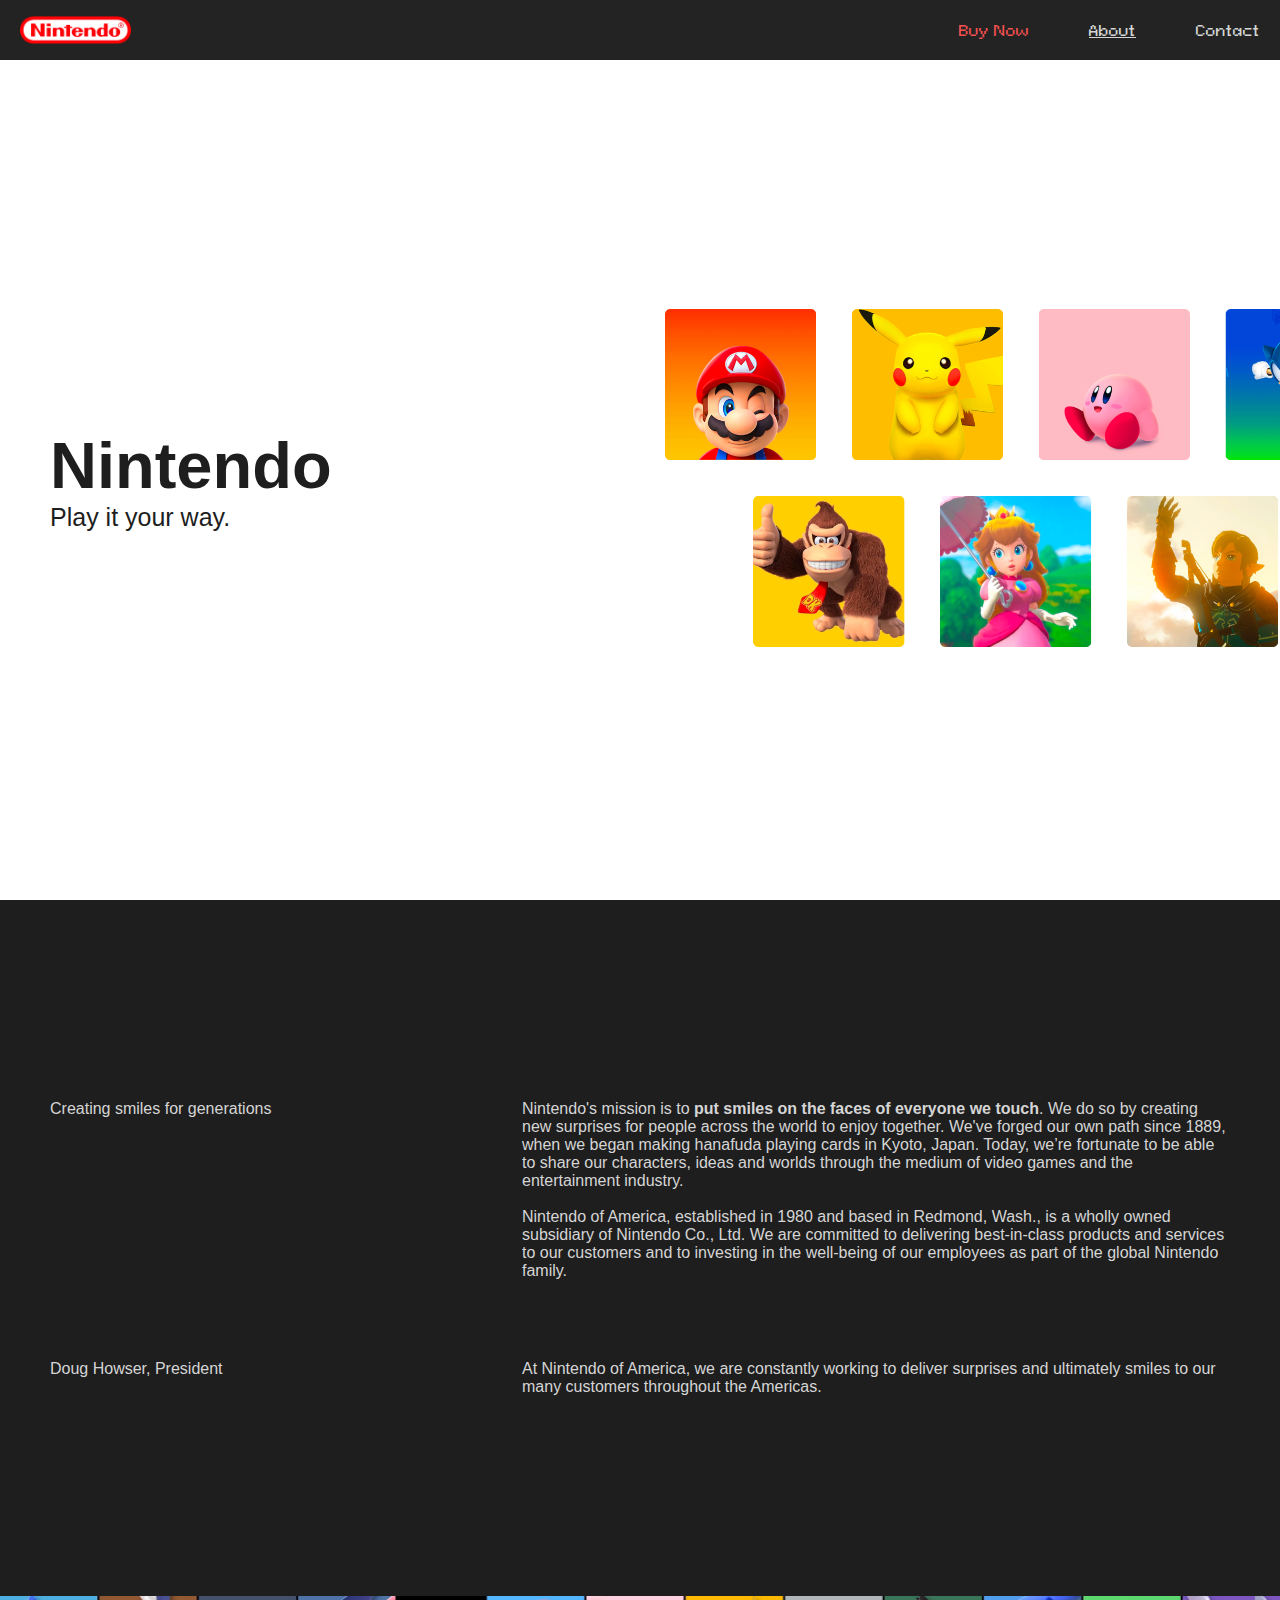
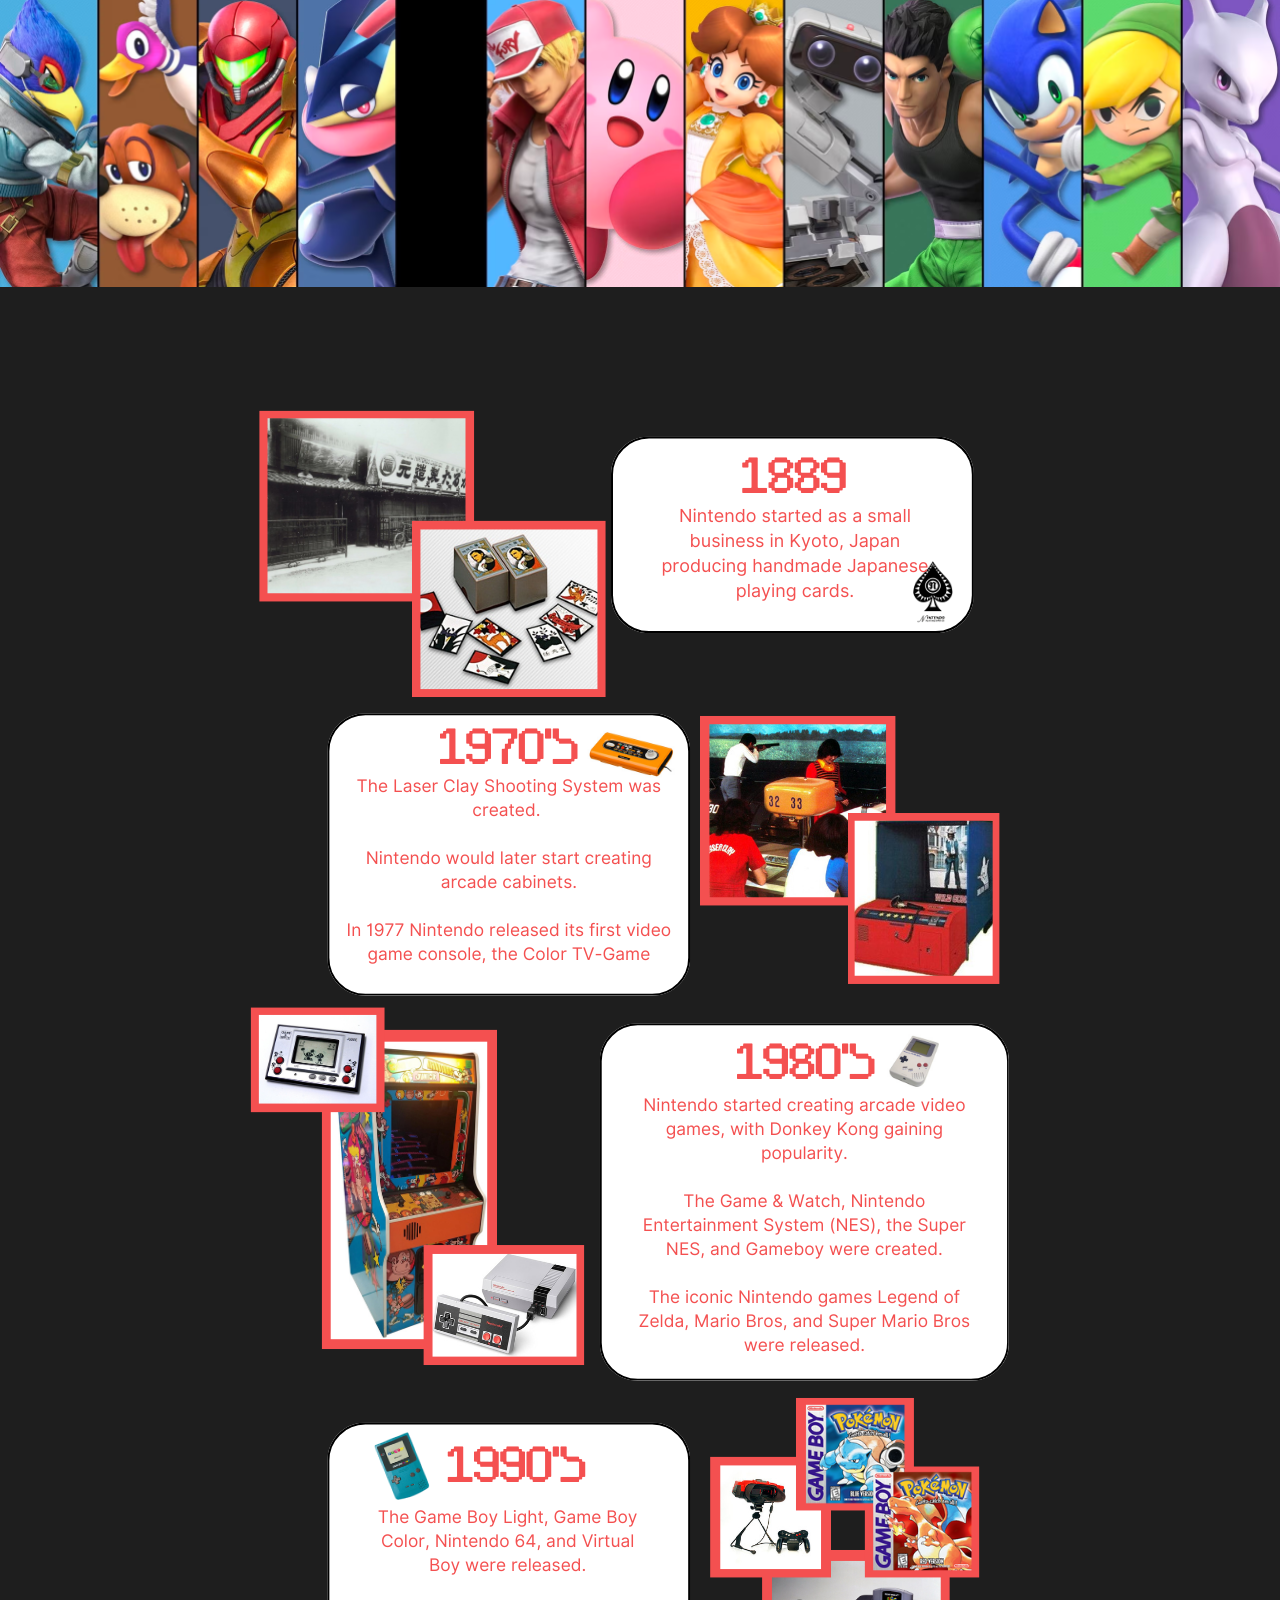
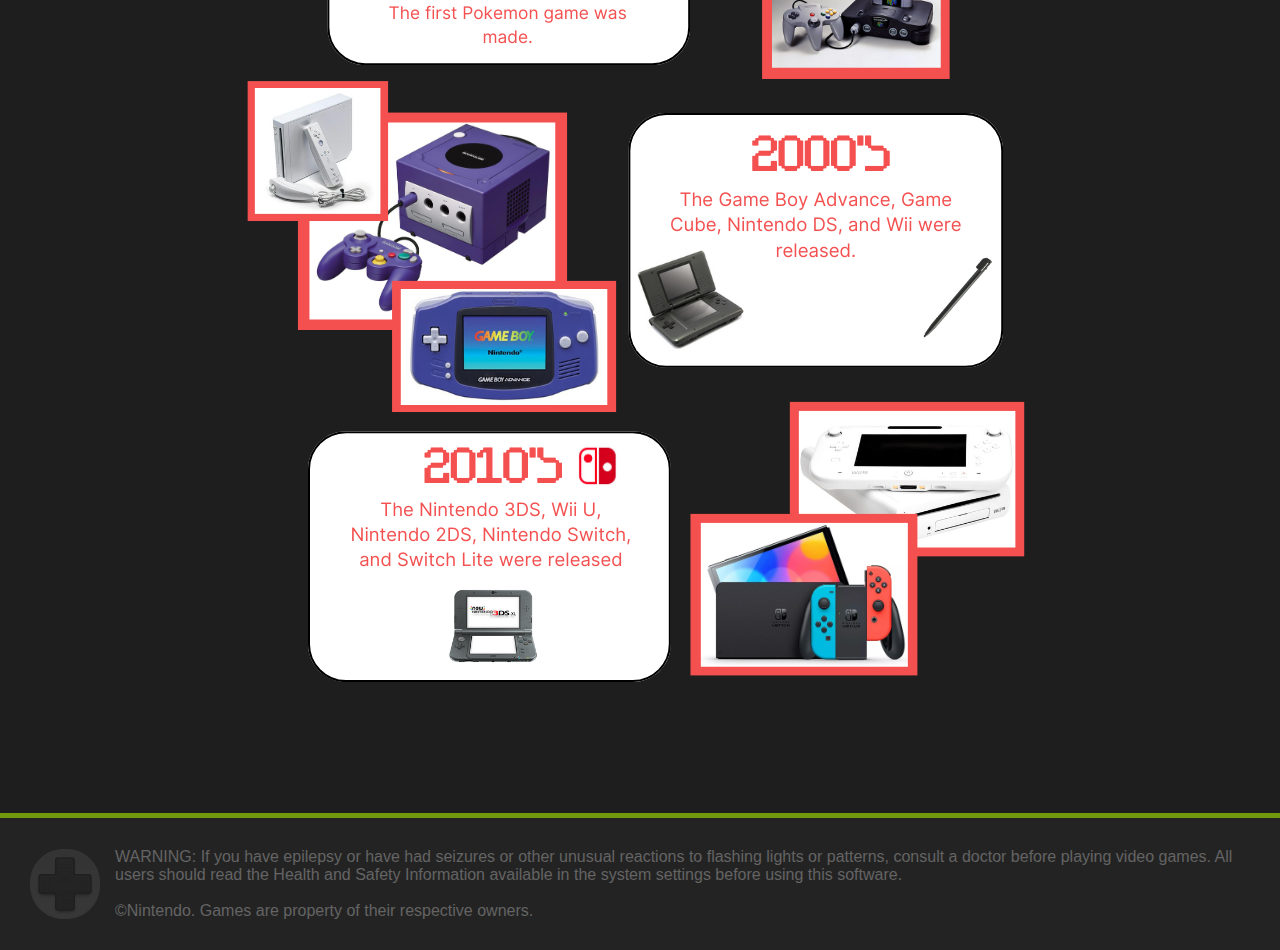
==== about.html @ 36a1ea01 "move html pages to root dir and axe pages dir" ====
<!DOCTYPE html>
<html lang="en">

<head>
  <!-- Set character and viewport for better rendering on various devices -->
  <meta charset="utf-8">
  <meta name="viewport" content="width=device-width">

  <!-- Set favicon -->
  <link rel="icon" type="image/x-icon" href="./images/icon.ico">

  <!-- Title of the webpage -->
  <title>Nintendo Game Boy - About</title>

  <!-- Stylesheets -->
  <link href="./styles/base.css" rel="stylesheet" type="text/css" />
  <link href="./styles/about.css" rel="stylesheet" type="text/css" />
</head>

<body>
  <!-- Header container with an image -->
  <div class="header container">
    <div class="left">
      <h1>Nintendo</h1>
      <h2>Play it your way.</h2>
    </div>
    <div class="right">
      <img src="./images/about_grid.png" />
    </div>
  </div>

  <!-- Text content container -->
  <div class="content container">
  <div class="description container">
    <div class="desc-item">
      <p>Creating smiles for generations</p>
      <p>Nintendo's mission is to <b>put smiles on the faces of everyone we touch</b>. We do so by creating new
        surprises for people across the world to enjoy together. We've forged our own path since 1889, when we began
        making hanafuda playing cards in Kyoto, Japan. Today, we’re fortunate to be able to share our characters, ideas
        and worlds through the medium of video games and the entertainment industry.
        <br><br>
        Nintendo of America, established in 1980 and based in Redmond, Wash., is a wholly owned subsidiary of Nintendo
        Co., Ltd. We are committed to delivering best-in-class products and services to our customers and to investing
        in the well-being of our employees as part of the global Nintendo family.
      </p>
    </div>

    <div class="desc-item">
      <p>Doug Howser, President</p>
      <p>At Nintendo of America, we are constantly working to deliver surprises and ultimately smiles to our many
        customers throughout the Americas.
      </p>
    </div>
  </div>

  <!-- Image content container -->
  <div class="image-content container">
    <img src="./images/about_characters.png" />
  </div>

  <!-- History image container -->
  <div class="history image-content container">
    <img src="./images/about_history.png" />
  </div>

  <!-- JavaScript files for header and footer functionality -->
  <script src="./scripts/header.js"></script>
  <script src="./scripts/footer.js"></script>
</body>

</html>
---- styles/base.css ----
* {
  margin: 0;
  padding: 0;
  box-sizing: border-box;
}

@font-face {
  font-family: 'Pixeloid';
  src: url('../fonts/pixeloid.ttf');
  font-weight: 400;
  font-style: normal;
}

body {
  background-color: #1E1E1E;
}

.container {
  max-width: 2000px;
  margin: 0 auto;
}

.navigation {
  display: flex;
  justify-content: space-between;
  padding: 15px 20px;
  background-color: #232323;
}

.navigation .left {
  height: 30px;
}

.navigation .left img {
  height: 100%;
}

.navigation .right {
  display: flex;
  column-gap: 60px;
  align-items: center;
}

.navigation .right a {
  color: #D5D5D5;
  text-decoration: none;
  font-family: 'Pixeloid';
  font-size: 15px;
}

.navigation .right a:hover {
  text-decoration: underline;
}

.navigation .right a.red {
  color: #F45050;
}

.navigation .right a.underline {
  text-decoration: underline;
}



.footer {
  background-color: #232323;
  border-top: solid 5px #719B0D;
  display: grid;
  grid-template-columns: 100px 1fr;
  padding: 30px 15px;
  align-items: center;
}

.footer .left {
  display: flex;
  justify-content: center;
  align-items: center;
  padding: 0 15px;
}

.footer .left img {
  width: 100%;
}

.footer .right p {
  color: #646464;
  font-family: 'Inter', sans-serif;
}



@media (max-width: 800px) {
  .footer .right p {
    font-size: 11px;
  }

  .footer {
    grid-template-columns: 70px 1fr;
  }

  .navigation .right a {
    font-size: 12px;
  }

  .navigation .right {
    column-gap: 15px;
  }
}
---- styles/about.css ----
.header {
  height: calc(100vh - 60px);
  background-color: white;
  display: grid;
  grid-template-columns: 1fr 1fr;
  justify-content: center;
  align-items: center;
  padding-left: 50px;
  overflow: hidden;
}

.header .left h1 {
  font-size: 65px;
  color: #1E1E1E;
  font-family: 'Inter', sans-serif;
  font-weight: 600;
}

.header .left h2 {
  font-size: 25px;
  color: #1E1E1E;
  font-family: 'Inter', sans-serif;
  font-weight: 400;
}

.header .right img {
  width: 130%;
}

.description {
  padding: 200px 50px;
  display: flex;
  flex-direction: column;
  row-gap: 80px;
}

.description .desc-item {
  display: grid;
  grid-template-columns: 40% 1fr;
}

.description .desc-item p {
  color: #D5D5D5;
  font-family: 'Inter', sans-serif;
  font-weight: 400;
}

.image-content img {
  width: 100%;
  display: block;
}

.history {
  padding: 100px 0;
  max-width: 800px;
  margin: 0 auto;
}

@media (max-width: 800px) {
  .header {
    display: flex;
    flex-direction: column;
    row-gap: 100px;
    padding: 100px 0px;
    height: initial;
  }

  .description {
    padding: 70px 25px;

  }

  .description .desc-item {
    display: flex;
    flex-direction: column;
    row-gap: 20px;
  }

  .history {
    padding: 50px 0;
  }
}
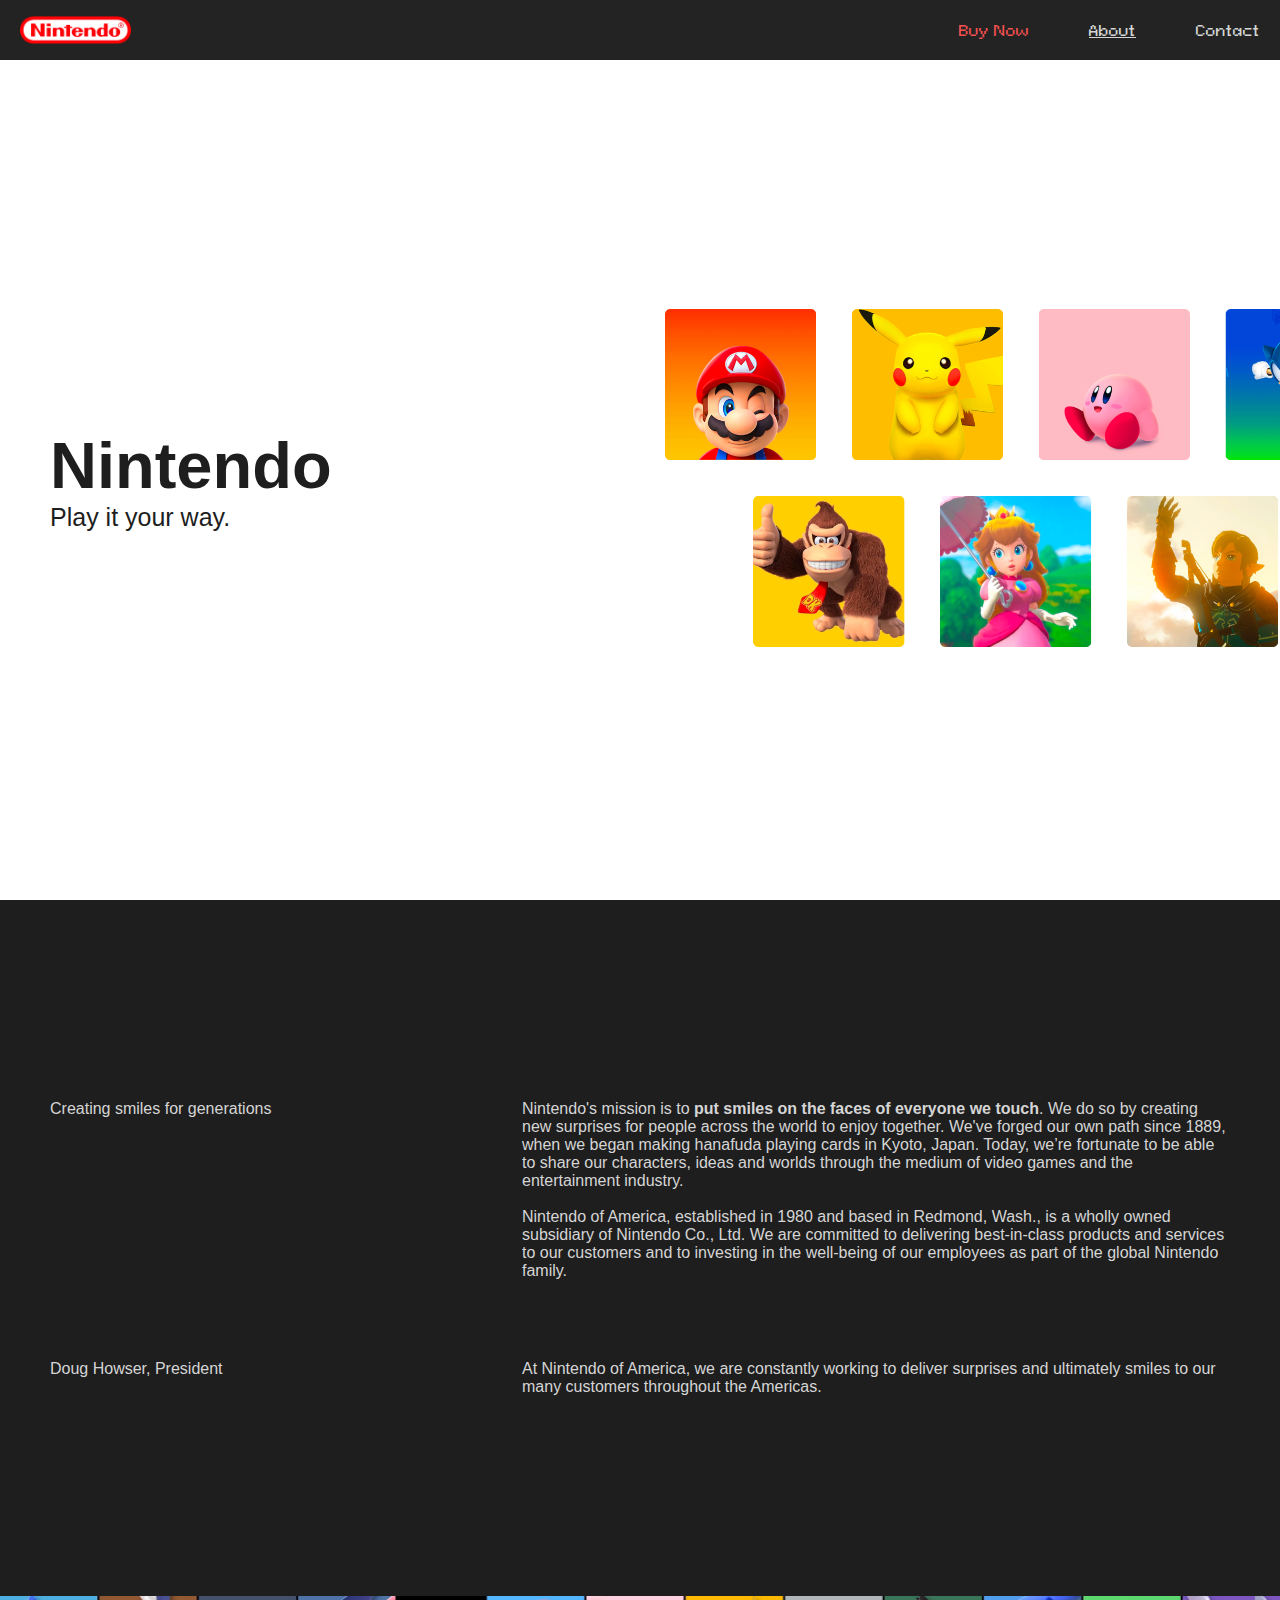
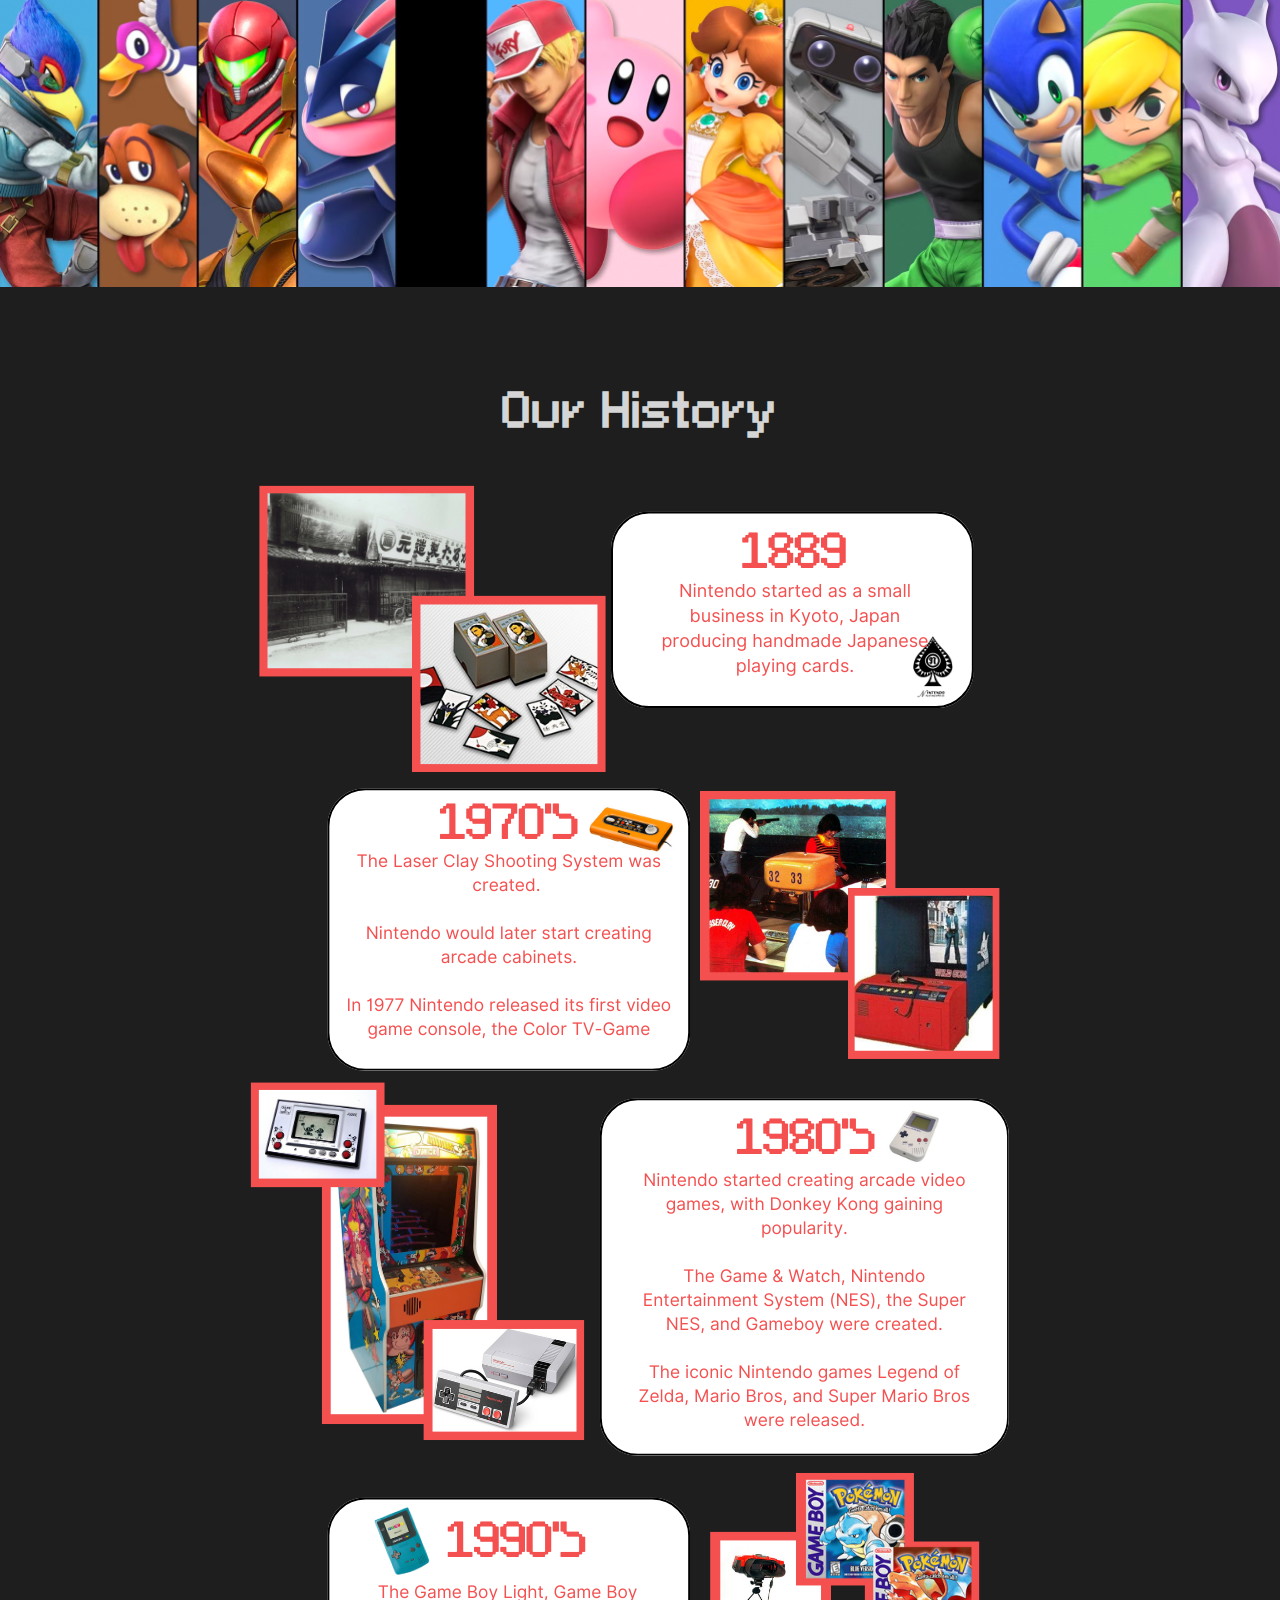
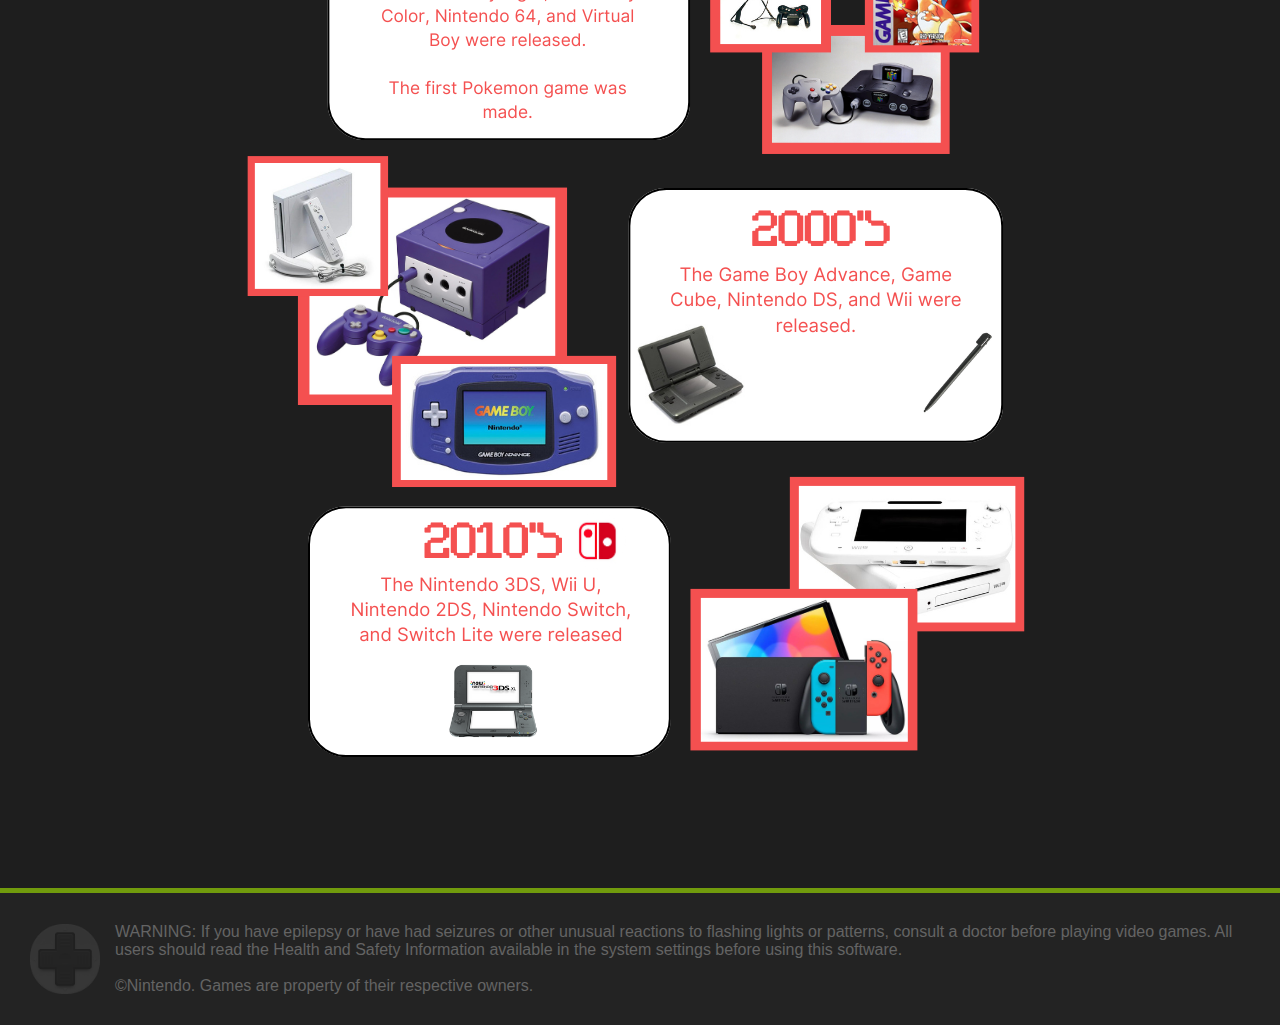
==== commit f9ffc2c4: "final updates" ====
--- a/about.html
+++ b/about.html
@@ -15,6 +15,10 @@
   <!-- Stylesheets -->
   <link href="./styles/base.css" rel="stylesheet" type="text/css" />
   <link href="./styles/about.css" rel="stylesheet" type="text/css" />
+
+  <!-- JavaScript files for header and footer functionality -->
+  <script src="./scripts/header.js" defer></script>
+  <script src="./scripts/footer.js" defer></script>
 </head>
 
 <body>
@@ -25,7 +29,7 @@
       <h2>Play it your way.</h2>
     </div>
     <div class="right">
-      <img src="./images/about_grid.png" />
+      <img src="./images/about_grid.png" alt="Nintendo characters" />
     </div>
   </div>
 
@@ -52,20 +56,16 @@
       </p>
     </div>
   </div>
-
+  </div>
   <!-- Image content container -->
   <div class="image-content container">
-    <img src="./images/about_characters.png" />
+    <img src="./images/about_characters.png" alt="Famous Nintendo characters" />
   </div>
-
+    
   <!-- History image container -->
   <div class="history image-content container">
-    <img src="./images/about_history.png" />
+    <h2 class="title">Our History</h2>
+    <img src="./images/about_history.png" alt = "Nintendo timeline"/>
   </div>
-
-  <!-- JavaScript files for header and footer functionality -->
-  <script src="./scripts/header.js"></script>
-  <script src="./scripts/footer.js"></script>
 </body>
-
 </html>--- a/styles/about.css
+++ b/styles/about.css
@@ -56,6 +56,15 @@
   margin: 0 auto;
 }
 
+.history .title {
+  font-size: 45px;
+  text-align: center;
+  color: #D5D5D5;
+  margin-bottom: 30px;
+  font-family: 'Pixeloid', sans-serif;
+  line-height: 100%;
+}
+
 @media (max-width: 800px) {
   .header {
     display: flex;
@@ -79,4 +88,8 @@
   .history {
     padding: 50px 0;
   }
+
+  .history .title {
+    font-size: 25px;
+  }
 }